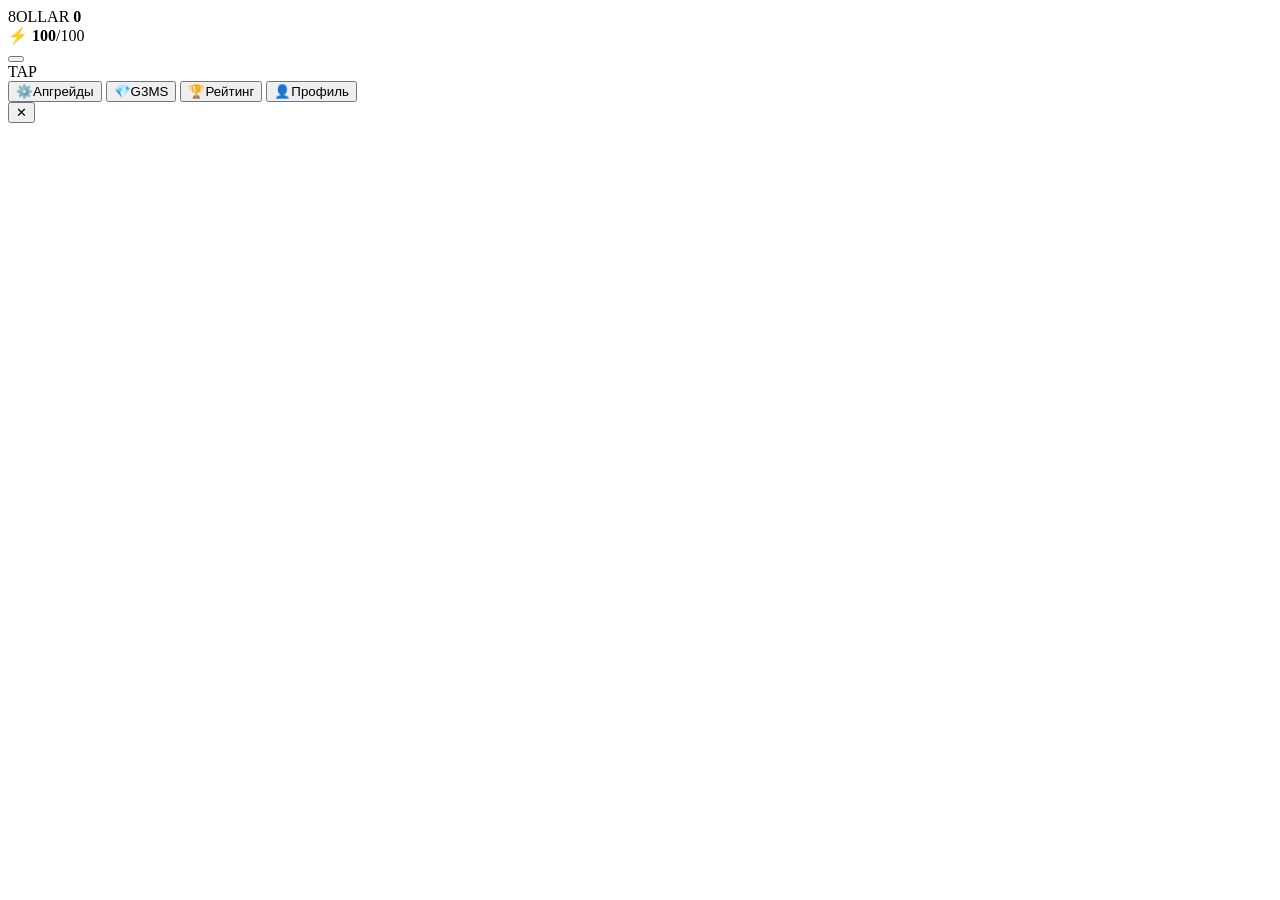
==== index.html @ 2f1c8c7b "Add files via upload" ====
<!doctype html>
<html lang="ru">
<head>
  <meta charset="utf-8">
  <meta name="viewport" content="width=device-width,initial-scale=1,maximum-scale=1,user-scalable=no">
  <title>8OLLAR Tap</title>
  <link rel="stylesheet" href="/static/style.css">
  <script src="https://telegram.org/js/telegram-web-app.js"></script>
</head>
<body>
  <div class="neon"></div>

  <header>
    <div class="balance">
      <span>8OLLAR</span>
      <b id="dollars">0</b>
    </div>
    <div class="energy">
      ⚡ <b id="energy">100</b>/<span id="max-energy">100</span>
    </div>
  </header>

  <main id="tap-area">
    <div id="float-layer"></div>
    <button id="tap-button" aria-label="Tap"></button>
    <div class="tap-hint">TAP</div>
  </main>

  <nav class="bottom">
    <button data-panel="upgrades">⚙️<span>Апгрейды</span></button>
    <button data-panel="gems">💎<span>G3MS</span></button>
    <button data-panel="rating">🏆<span>Рейтинг</span></button>
    <button data-panel="profile">👤<span>Профиль</span></button>
  </nav>

  <aside id="panel" class="panel">
    <button id="close-panel" class="close">✕</button>
    <div id="panel-content"></div>
  </aside>

  <div id="toast"></div>
  <script src="/static/app.js"></script>
</body>
</html>
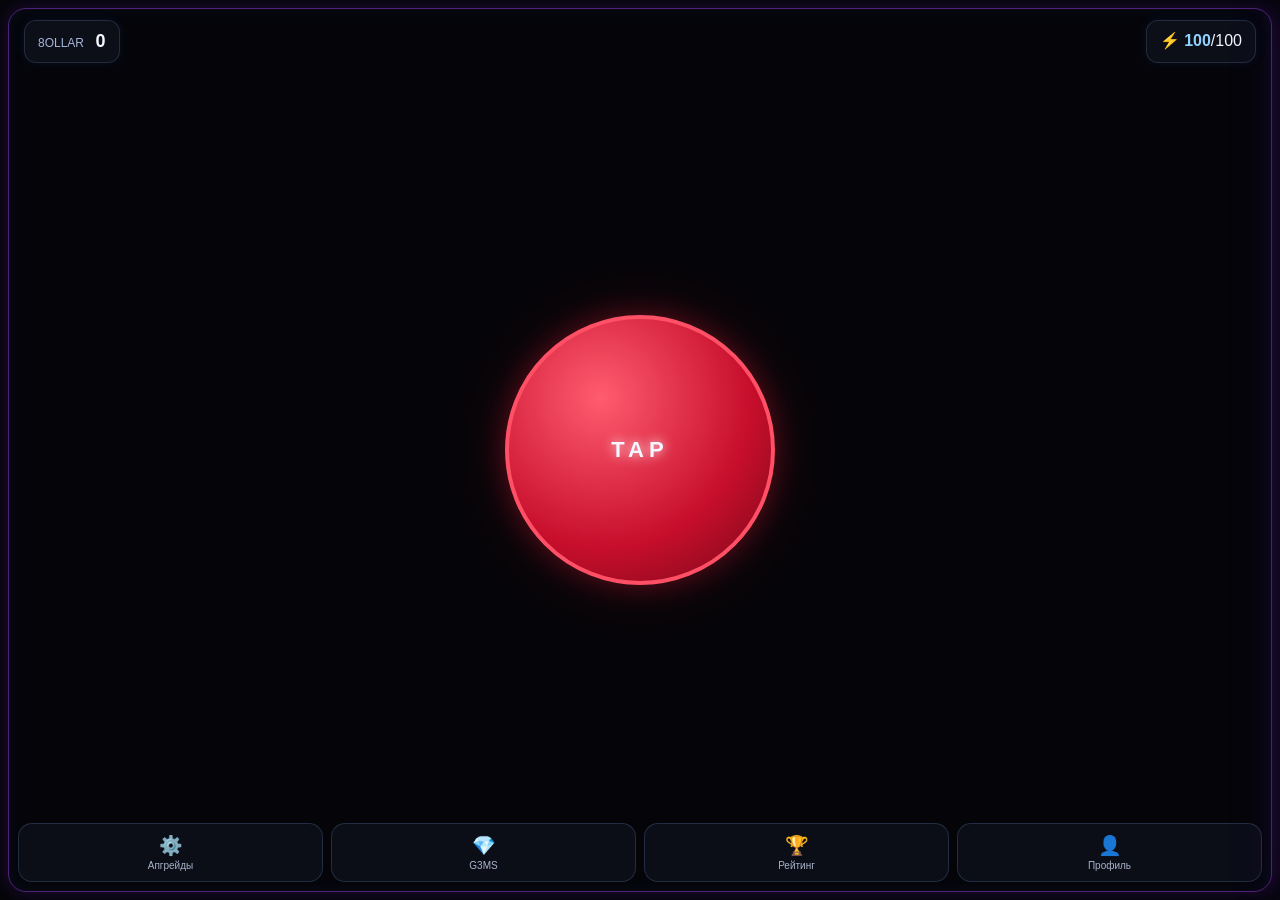
==== commit 199d6117: "Update index.html" ====
--- a/index.html
+++ b/index.html
@@ -4,7 +4,7 @@
   <meta charset="utf-8">
   <meta name="viewport" content="width=device-width,initial-scale=1,maximum-scale=1,user-scalable=no">
   <title>8OLLAR Tap</title>
-  <link rel="stylesheet" href="/static/style.css">
+  <link rel="stylesheet" href="style.css">
   <script src="https://telegram.org/js/telegram-web-app.js"></script>
 </head>
 <body>
@@ -39,6 +39,6 @@
   </aside>
 
   <div id="toast"></div>
-  <script src="/static/app.js"></script>
+  <script src="app.js"></script>
 </body>
 </html>
--- a/style.css
+++ b/style.css
@@ -0,0 +1,34 @@
+:root{
+  --bg:#050509;
+  --blue:#8cc8ff;
+  --blue2:#3868ff;
+  --red:#e9233f;
+  --purple:#9d42ff;
+  --white:#f4f7ff;
+}
+*{box-sizing:border-box}
+html,body{margin:0;width:100%;height:100%;overflow:hidden;background:var(--bg);color:var(--white);font-family:Arial,sans-serif}
+body{position:relative}
+.neon{position:fixed;inset:8px;border:1px solid rgba(170,70,255,.45);box-shadow:0 0 18px rgba(150,45,255,.20),inset 0 0 18px rgba(60,120,255,.08);border-radius:18px;pointer-events:none}
+header{position:fixed;top:20px;left:24px;right:24px;display:flex;justify-content:space-between;z-index:5}
+.balance,.energy{padding:10px 13px;border:1px solid rgba(160,200,255,.16);border-radius:12px;background:rgba(15,18,30,.75);box-shadow:0 0 12px rgba(60,120,255,.10);backdrop-filter:blur(8px)}
+.balance span{font-size:12px;color:#a6b6d8;margin-right:7px}.balance b{font-size:18px}
+.energy{font-size:16px}.energy b{color:#8fd2ff}
+#tap-area{position:absolute;inset:0;display:flex;align-items:center;justify-content:center;touch-action:manipulation}
+#tap-button{width:min(55vw,270px);height:min(55vw,270px);border-radius:50%;border:4px solid #ff5066;background:radial-gradient(circle at 35% 30%,#ff5c6f,#c70e2c 60%,#740818);box-shadow:0 0 30px rgba(255,30,65,.32),0 0 80px rgba(255,20,50,.12);transition:transform .06s;z-index:2}
+#tap-button:active{transform:scale(.94)}
+.tap-hint{position:absolute;z-index:3;pointer-events:none;font-size:22px;font-weight:800;letter-spacing:5px;text-shadow:0 0 12px #fff}
+.bottom{position:fixed;bottom:18px;left:18px;right:18px;display:grid;grid-template-columns:repeat(4,1fr);gap:8px;z-index:6}
+.bottom button{border:1px solid rgba(140,190,255,.18);background:rgba(12,15,25,.92);color:#fff;border-radius:14px;padding:10px 3px;font-size:19px}
+.bottom span{display:block;font-size:10px;color:#a8b4cb;margin-top:3px}
+.panel{position:fixed;top:0;right:0;width:min(88vw,420px);height:100%;background:rgba(7,9,16,.97);border-left:1px solid rgba(160,70,255,.45);box-shadow:-20px 0 50px rgba(90,30,180,.18);z-index:20;transform:translateX(105%);transition:transform .25s ease;padding:60px 20px 30px;overflow:auto}
+.panel.open{transform:translateX(0)}
+.close{position:absolute;right:18px;top:18px;border:0;background:transparent;color:#fff;font-size:24px}
+.panel h2{margin-top:0}.row{display:flex;justify-content:space-between;gap:10px;align-items:center;padding:13px 0;border-bottom:1px solid rgba(255,255,255,.07)}
+.row small{display:block;color:#8792aa;margin-top:4px}.row button{background:#163bd0;color:white;border:0;border-radius:9px;padding:9px 12px}
+.blue-menu{display:grid;grid-template-columns:1fr;gap:8px;margin-bottom:18px}.blue-menu button{background:#1239c8;color:white;border:1px solid #4770ff;border-radius:10px;padding:12px;text-align:left}
+.card{background:#0e1321;border:1px solid rgba(130,170,255,.12);border-radius:14px;padding:12px;margin:9px 0}
+#toast{position:fixed;left:50%;bottom:100px;transform:translateX(-50%);background:rgba(20,24,35,.95);border:1px solid rgba(255,255,255,.12);border-radius:12px;padding:9px 13px;opacity:0;transition:.2s;z-index:50;pointer-events:none}
+#toast.show{opacity:1}
+.float{position:absolute;color:#fff;font-size:22px;font-weight:800;animation:float .7s ease-out forwards;pointer-events:none;z-index:10}
+@keyframes float{from{transform:translateY(0);opacity:1}to{transform:translateY(-80px);opacity:0}}
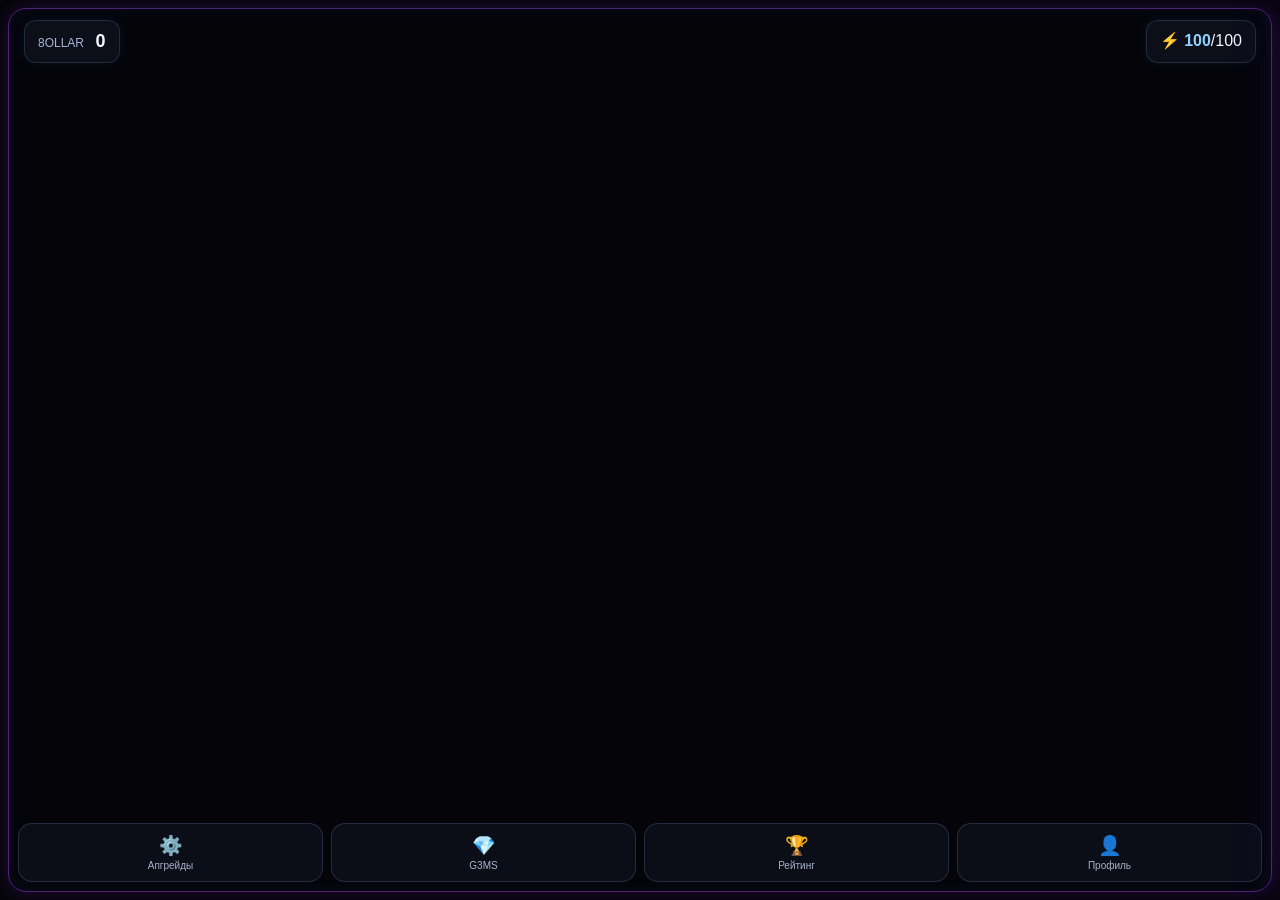
==== commit c1e8353e: "Update index.html" ====
--- a/index.html
+++ b/index.html
@@ -20,14 +20,10 @@
     </div>
   </header>
 
-  <main id="tap-area">
-    <div id="float-layer"></div>
-    <button id="tap-button" aria-label="Tap"></button>
-    <div class="tap-hint">TAP</div>
-  </main>
+  <main id="tap-area"></main>
 
   <nav class="bottom">
-    <button data-panel="upgrades">⚙️<span>Апгрейды</span></button>
+    <button data-panel="upgrades" onclick="alert('РАБОТАЕТ')">⚙️<span>Апгрейды</span></button>
     <button data-panel="gems">💎<span>G3MS</span></button>
     <button data-panel="rating">🏆<span>Рейтинг</span></button>
     <button data-panel="profile">👤<span>Профиль</span></button>
@@ -39,6 +35,6 @@
   </aside>
 
   <div id="toast"></div>
-  <script src="app.js"></script>
+  <script src="app.js?v=999"></script>
 </body>
 </html>
--- a/style.css
+++ b/style.css
@@ -14,7 +14,15 @@
 .balance,.energy{padding:10px 13px;border:1px solid rgba(160,200,255,.16);border-radius:12px;background:rgba(15,18,30,.75);box-shadow:0 0 12px rgba(60,120,255,.10);backdrop-filter:blur(8px)}
 .balance span{font-size:12px;color:#a6b6d8;margin-right:7px}.balance b{font-size:18px}
 .energy{font-size:16px}.energy b{color:#8fd2ff}
-#tap-area{position:absolute;inset:0;display:flex;align-items:center;justify-content:center;touch-action:manipulation}
+#tap-area{
+  position:absolute;
+  inset:0;
+  display:flex;
+  align-items:center;
+  justify-content:center;
+  touch-action:manipulation;
+  z-index:1;
+}
 #tap-button{width:min(55vw,270px);height:min(55vw,270px);border-radius:50%;border:4px solid #ff5066;background:radial-gradient(circle at 35% 30%,#ff5c6f,#c70e2c 60%,#740818);box-shadow:0 0 30px rgba(255,30,65,.32),0 0 80px rgba(255,20,50,.12);transition:transform .06s;z-index:2}
 #tap-button:active{transform:scale(.94)}
 .tap-hint{position:absolute;z-index:3;pointer-events:none;font-size:22px;font-weight:800;letter-spacing:5px;text-shadow:0 0 12px #fff}
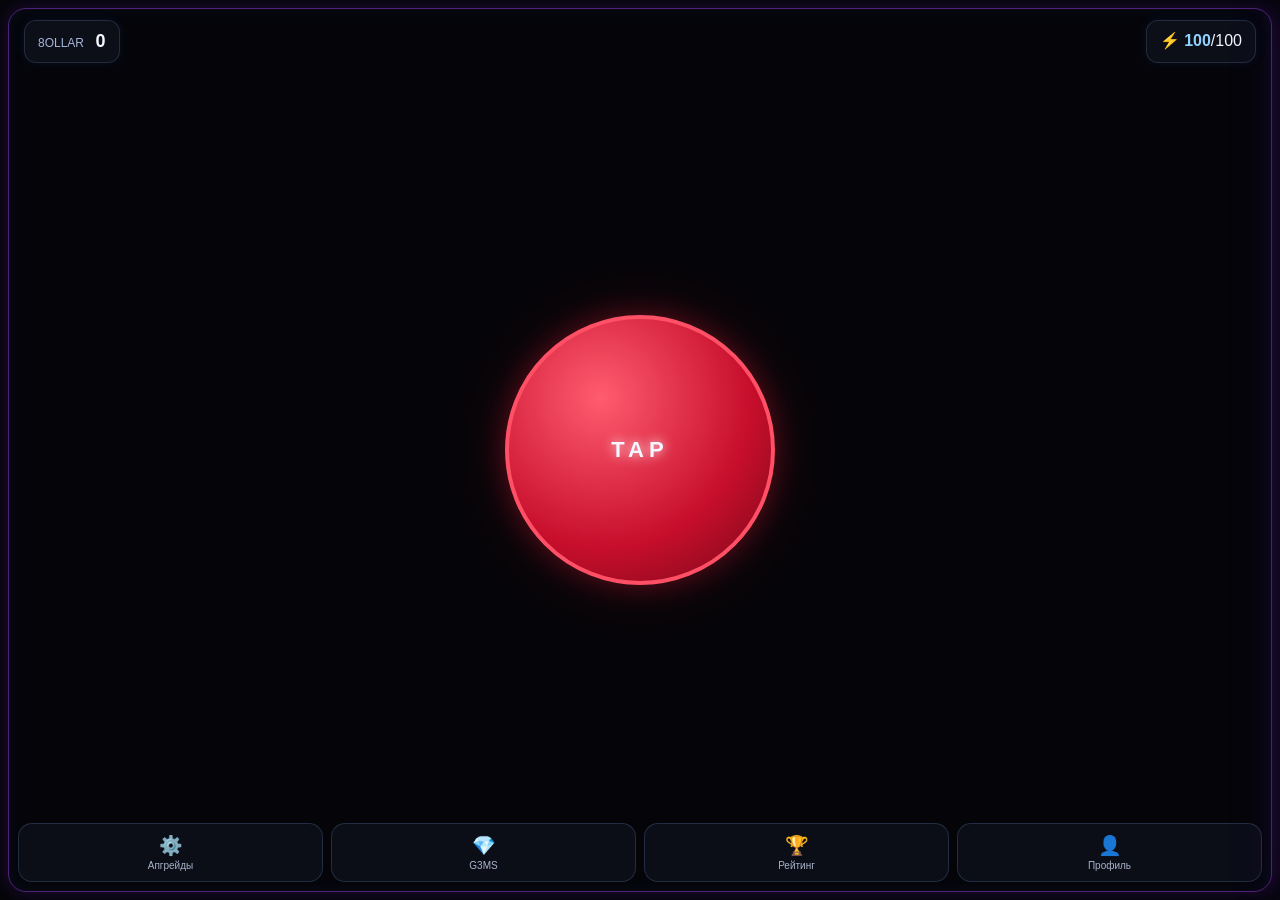
==== commit b4f42c18: "Update index.html" ====
--- a/index.html
+++ b/index.html
@@ -20,7 +20,11 @@
     </div>
   </header>
 
-  <main id="tap-area"></main>
+  <main id="tap-area">
+  <div id="float-layer"></div>
+  <button id="tap-button" aria-label="Tap"></button>
+  <div class="tap-hint">TAP</div>
+  </main>
 
   <nav class="bottom">
     <button data-panel="upgrades" onclick="alert('РАБОТАЕТ')">⚙️<span>Апгрейды</span></button>
